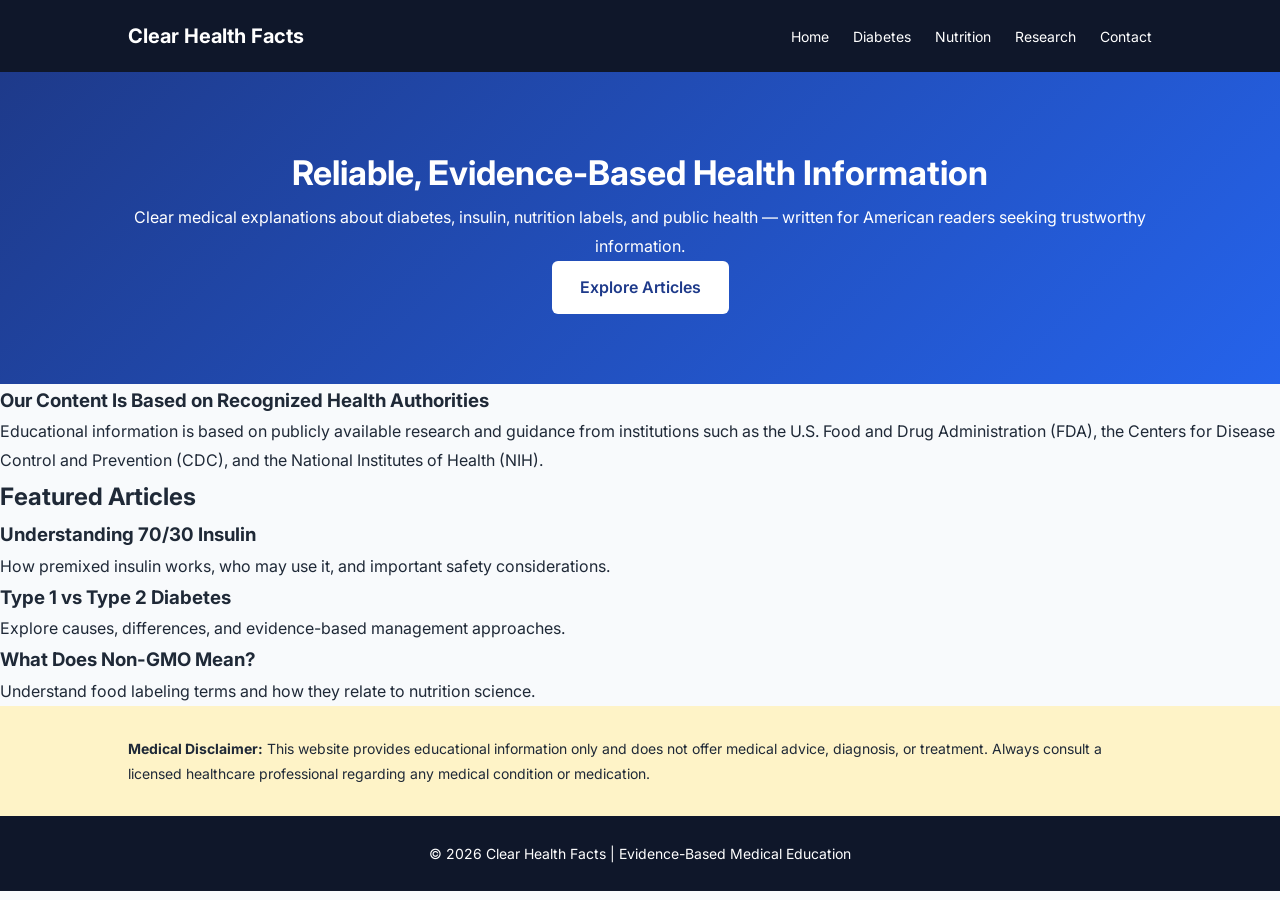
==== index.html @ f0cd3772 "Add files via upload" ====
<!DOCTYPE html>
<html lang="en">
<head>
<meta charset="UTF-8">
<meta name="viewport" content="width=device-width, initial-scale=1.0">
<title>Clear Health Facts | Evidence-Based Medical Education</title>
<meta name="description" content="Evidence-based medical education for Americans. Learn about diabetes, insulin, nutrition labels, and public health topics clearly and responsibly.">

<link href="https://fonts.googleapis.com/css2?family=Inter:wght@400;600;700&display=swap" rel="stylesheet">

<link rel="stylesheet" href="style.css">
<script type="application/ld+json">
{
  "@context": "https://schema.org",
  "@type": "Organization",
  "name": "Clear Health Facts",
  "url": "https://www.clearhealthfacts.com",
  "logo": "https://www.clearhealthfacts.com/logo.png",
  "sameAs": [
    "https://www.facebook.com/clearhealthfacts",
    "https://twitter.com/clearhealthfacts"
  ]
}
</script>

<script type="application/ld+json">
{
  "@context": "https://schema.org",
  "@type": "WebSite",
  "name": "Clear Health Facts",
  "url": "https://www.clearhealthfacts.com",
  "potentialAction": {
    "@type": "SearchAction",
    "target": "https://www.clearhealthfacts.com/search?q={search_term_string}",
    "query-input": "required name=search_term_string"
  }
}
</script>

<script type="application/ld+json">
{
  "@context": "https://schema.org",
  "@type": "MedicalWebPage",
  "mainEntity": {
    "@type": "MedicalCondition",
    "name": "Diabetes",
    "alternateName": ["Type 1 Diabetes","Type 2 Diabetes"],
    "description": "Educational information about diabetes, insulin, and blood sugar management. All content is evidence-based and references trusted U.S. health organizations like CDC, FDA, and NIH."
  }
}
</script>
<script type="application/ld+json">
{
  "@context": "https://schema.org",
  "@type": "Article",
  "headline": "Understanding 70/30 Insulin",
  "description": "Learn how premixed insulin works, who may use it, and important safety considerations.",
  "author": {
    "@type": "Person",
    "name": "Clear Health Facts"
  },
  "publisher": {
    "@type": "Organization",
    "name": "Clear Health Facts",
    "logo": {
      "@type": "ImageObject",
      "url": "https://www.clearhealthfacts.com/logo.png"
    }
  },
  "datePublished": "2026-02-28",
  "dateModified": "2026-02-28"
}
</script>
</head>

<body>

<header>
    <h1>Clear Health Facts</h1>
    <nav>
        <a href="index.html">Home</a>
        <a href="diabetes.html">Diabetes</a>
        <a href="nutrition.html">Nutrition</a>
        <a href="research.html">Research</a>
        <a href="contact.html">Contact</a>
    </nav>
</header>

<section class="hero">
    <h2>Reliable, Evidence-Based Health Information</h2>
    <p>
        Clear medical explanations about diabetes, insulin, nutrition labels, and public health — written for American readers seeking trustworthy information.
    </p>
   <a href="https://www.cdc.gov/" target="_blank" class="btn">Explore Articles</a>
</section>

<section class="trust">
    <h3>Our Content Is Based on Recognized Health Authorities</h3>
    <p>
        Educational information is based on publicly available research and guidance from institutions such as the U.S. Food and Drug Administration (FDA), 
        the Centers for Disease Control and Prevention (CDC), and the National Institutes of Health (NIH).
    </p>
</section>

<section>
    <h2 class="section-title">Featured Articles</h2>
    <div class="cards">
        <div class="card">
            <h3>Understanding 70/30 Insulin</h3>
            <p>How premixed insulin works, who may use it, and important safety considerations.</p>
        </div>

        <div class="card">
            <h3>Type 1 vs Type 2 Diabetes</h3>
            <p>Explore causes, differences, and evidence-based management approaches.</p>
        </div>

        <div class="card">
            <h3>What Does Non-GMO Mean?</h3>
            <p>Understand food labeling terms and how they relate to nutrition science.</p>
        </div>
    </div>
</section>

<section class="disclaimer">
<strong>Medical Disclaimer:</strong>
This website provides educational information only and does not offer medical advice, diagnosis, or treatment. 
Always consult a licensed healthcare professional regarding any medical condition or medication.
</section>

<footer>
© 2026 Clear Health Facts | Evidence-Based Medical Education
</footer>

</body>
</html>
---- style.css ----
/* style.css */

/* Reset & Fonts */
*{
    margin:0;
    padding:0;
    box-sizing:border-box;
    font-family:'Inter',sans-serif;
}

body{
    background:#f8fafc;
    color:#1f2937;
    line-height:1.8;
}

/* Header */
header{
    background:#0f172a;
    color:white;
    padding:18px 10%;
    display:flex;
    justify-content:space-between;
    align-items:center;
}

header h1{
    font-size:20px;
}

nav a{
    color:white;
    text-decoration:none;
    margin-left:20px;
    font-size:14px;
}

nav a:hover{
    opacity:0.7;
}

/* Hero Section */
.hero{
    background:linear-gradient(135deg,#1e3a8a,#2563eb);
    color:white;
    padding:70px 10%;
    text-align:center;
}

.hero h2{
    font-size:34px;
}

/* Buttons */
.btn{
    display:inline-block;
    padding:12px 28px;
    background:white;
    color:#1e3a8a;
    border-radius:6px;
    text-decoration:none;
    font-weight:600;
}

.btn:hover{
    background:#e2e8f0;
}

/* Content Sections */
.content{
    padding:60px 10%;
    max-width:900px;
    margin:auto;
}

.content h3{
    margin-top:40px;
    margin-bottom:15px;
    color:#1e3a8a;
}

.content p{
    margin-bottom:15px;
}

.highlight{
    background:#e0f2fe;
    padding:20px;
    border-left:5px solid #2563eb;
    margin:25px 0;
}

ul{
    margin-left:20px;
    margin-bottom:20px;
}

a{
    color:#2563eb;
    text-decoration:none;
}

a:hover{
    text-decoration:underline;
}

/* Disclaimer */
.disclaimer{
    background:#fef3c7;
    padding:30px 10%;
    font-size:14px;
}

/* Footer */
footer{
    background:#0f172a;
    color:white;
    text-align:center;
    padding:25px;
    font-size:14px;
}

/* Responsive */
@media(max-width:768px){
    .hero h2{
        font-size:26px;
    }
}
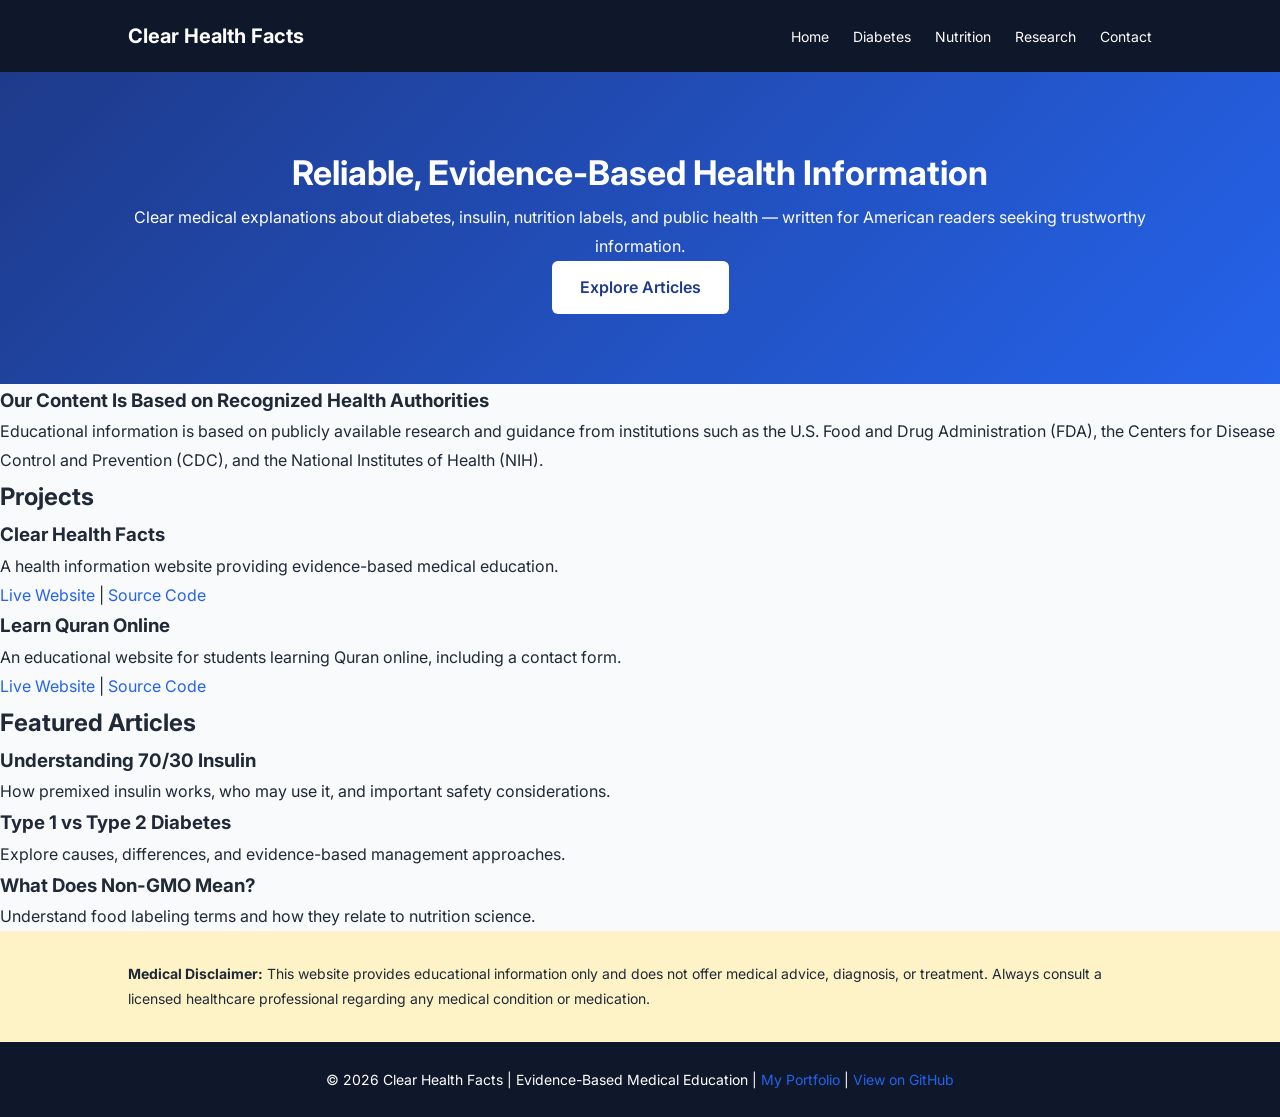
==== commit f1252805: "Add project section with links to external resources Added project section with links to live websit" ====
--- a/index.html
+++ b/index.html
@@ -3,6 +3,7 @@
 <head>
 <meta charset="UTF-8">
 <meta name="viewport" content="width=device-width, initial-scale=1.0">
+<meta name="google-site-verification" content="googleb528a4a7b1d5b618.html">
 <title>Clear Health Facts | Evidence-Based Medical Education</title>
 <meta name="description" content="Evidence-based medical education for Americans. Learn about diabetes, insulin, nutrition labels, and public health topics clearly and responsibly.">
 
@@ -101,7 +102,23 @@
         the Centers for Disease Control and Prevention (CDC), and the National Institutes of Health (NIH).
     </p>
 </section>
+<section id="projects">
+  <h2>Projects</h2>
 
+  <div class="project-card">
+    <h3>Clear Health Facts</h3>
+    <p>A health information website providing evidence-based medical education.</p>
+    <a href="https://ayesha664.github.io/clear-health-facts/" target="_blank">Live Website</a> |
+    <a href="https://github.com/Ayesha664/clear-health-facts" target="_blank">Source Code</a>
+  </div>
+
+  <div class="project-card">
+    <h3>Learn Quran Online</h3>
+    <p>An educational website for students learning Quran online, including a contact form.</p>
+    <a href="https://ayesha664.github.io/Quran-Website-Contact-Form/" target="_blank">Live Website</a> |
+    <a href="https://github.com/Ayesha664/Quran-Website-Contact-Form" target="_blank">Source Code</a>
+  </div>
+</section>
 <section>
     <h2 class="section-title">Featured Articles</h2>
     <div class="cards">
@@ -129,9 +146,13 @@
 </section>
 
 <footer>
-© 2026 Clear Health Facts | Evidence-Based Medical Education
+  © 2026 Clear Health Facts | Evidence-Based Medical Education | 
+  <a href="https://ayesha664.github.io/Portfolio/" target="_blank">My Portfolio</a> | 
+  <a href="https://github.com/Ayesha664/clear-health-facts" target="_blank">View on GitHub</a>
 </footer>
 
 </body>
 </html>
-    +
+    
+
